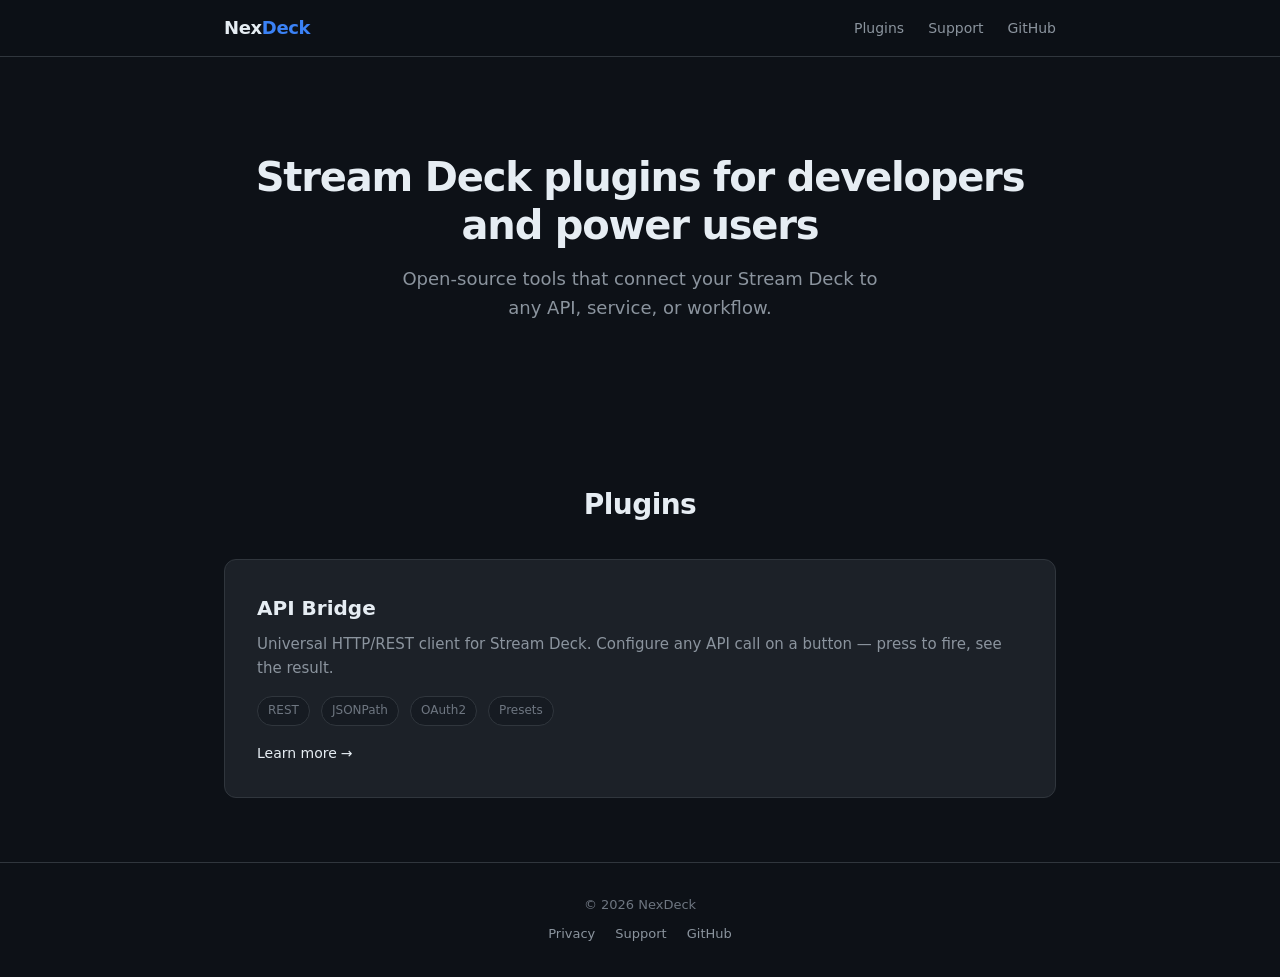
==== index.html @ dd48d945 "feat: initial landing page" ====
<!DOCTYPE html>
<html lang="en">
<head>
  <meta charset="UTF-8">
  <meta name="viewport" content="width=device-width, initial-scale=1.0">
  <title>NexDeck — Stream Deck Plugins</title>
  <meta name="description" content="Stream Deck plugins for developers and power users. Universal API client, automation tools, and more.">
  <link rel="stylesheet" href="assets/css/style.css">
</head>
<body>

  <header class="site-header">
    <div class="container">
      <a href="/" class="site-logo">Nex<span>Deck</span></a>
      <nav>
        <ul class="site-nav">
          <li><a href="/api-bridge/">Plugins</a></li>
          <li><a href="/support/">Support</a></li>
          <li><a href="https://github.com/nexdeck" target="_blank">GitHub</a></li>
        </ul>
      </nav>
    </div>
  </header>

  <main>
    <section class="hero">
      <img src="assets/img/logo.png" alt="NexDeck" class="hero-logo" onerror="this.style.display='none'">
      <h1>Stream Deck plugins for developers<br>and power users</h1>
      <p class="tagline">Open-source tools that connect your Stream Deck to any API, service, or workflow.</p>
    </section>

    <section>
      <div class="container">
        <h2>Plugins</h2>
        <div class="plugin-grid">
          <a href="/api-bridge/" class="plugin-card" style="text-decoration:none;color:inherit">
            <h3>API Bridge</h3>
            <p>Universal HTTP/REST client for Stream Deck. Configure any API call on a button — press to fire, see the result.</p>
            <div>
              <span class="tag">REST</span>
              <span class="tag">JSONPath</span>
              <span class="tag">OAuth2</span>
              <span class="tag">Presets</span>
            </div>
            <span class="card-link">Learn more</span>
          </a>
        </div>
      </div>
    </section>
  </main>

  <footer class="site-footer">
    <div class="container">
      <p>&copy; 2026 NexDeck</p>
      <div class="footer-links">
        <a href="/privacy/">Privacy</a>
        <a href="/support/">Support</a>
        <a href="https://github.com/nexdeck" target="_blank">GitHub</a>
      </div>
    </div>
  </footer>

</body>
</html>
---- assets/css/style.css ----
/* ========================================
   NexDeck — Global Styles
   Dark theme, minimal, tech-oriented
   ======================================== */

:root {
  --bg-primary: #0D1117;
  --bg-secondary: #161B22;
  --bg-card: #1C2128;
  --border: #30363D;
  --text-primary: #E6EDF3;
  --text-secondary: #8B949E;
  --text-muted: #6E7681;
  --accent: #3B82F6;
  --accent-hover: #60A5FA;
  --accent-glow: rgba(59, 130, 246, 0.15);
  --success: #3FB950;
  --error: #F85149;
  --font: system-ui, -apple-system, 'Segoe UI', Roboto, sans-serif;
  --font-mono: 'SF Mono', 'Cascadia Code', 'Fira Code', monospace;
  --max-width: 880px;
  --radius: 8px;
}

*, *::before, *::after {
  margin: 0;
  padding: 0;
  box-sizing: border-box;
}

html {
  scroll-behavior: smooth;
}

body {
  font-family: var(--font);
  background: var(--bg-primary);
  color: var(--text-primary);
  line-height: 1.6;
  -webkit-font-smoothing: antialiased;
}

a {
  color: var(--accent);
  text-decoration: none;
  transition: color 0.2s;
}

a:hover {
  color: var(--accent-hover);
}

img {
  max-width: 100%;
  height: auto;
}

/* ---- Layout ---- */

.container {
  max-width: var(--max-width);
  margin: 0 auto;
  padding: 0 24px;
}

/* ---- Header / Nav ---- */

.site-header {
  position: sticky;
  top: 0;
  z-index: 100;
  background: rgba(13, 17, 23, 0.85);
  backdrop-filter: blur(12px);
  border-bottom: 1px solid var(--border);
}

.site-header .container {
  display: flex;
  align-items: center;
  justify-content: space-between;
  height: 56px;
}

.site-logo {
  font-size: 18px;
  font-weight: 700;
  color: var(--text-primary);
  letter-spacing: -0.02em;
}

.site-logo span {
  color: var(--accent);
}

.site-nav {
  display: flex;
  gap: 24px;
  list-style: none;
}

.site-nav a {
  color: var(--text-secondary);
  font-size: 14px;
  font-weight: 500;
  transition: color 0.2s;
}

.site-nav a:hover {
  color: var(--text-primary);
}

/* ---- Hero ---- */

.hero {
  text-align: center;
  padding: 96px 0 64px;
}

.hero-logo {
  width: 80px;
  height: 80px;
  margin-bottom: 24px;
  border-radius: 16px;
}

.hero h1 {
  font-size: 40px;
  font-weight: 700;
  letter-spacing: -0.03em;
  line-height: 1.2;
  margin-bottom: 16px;
}

.hero .tagline {
  font-size: 18px;
  color: var(--text-secondary);
  max-width: 480px;
  margin: 0 auto 32px;
}

.hero .btn {
  display: inline-flex;
  align-items: center;
  gap: 8px;
  padding: 12px 28px;
  background: var(--accent);
  color: #fff;
  font-size: 15px;
  font-weight: 600;
  border-radius: var(--radius);
  border: none;
  cursor: pointer;
  transition: background 0.2s, transform 0.15s;
}

.hero .btn:hover {
  background: var(--accent-hover);
  color: #fff;
  transform: translateY(-1px);
}

/* ---- Section ---- */

section {
  padding: 64px 0;
}

section h2 {
  font-size: 28px;
  font-weight: 700;
  letter-spacing: -0.02em;
  margin-bottom: 32px;
  text-align: center;
}

/* ---- Plugin Card ---- */

.plugin-grid {
  display: grid;
  grid-template-columns: 1fr;
  gap: 20px;
}

.plugin-card {
  background: var(--bg-card);
  border: 1px solid var(--border);
  border-radius: 12px;
  padding: 32px;
  transition: border-color 0.2s, box-shadow 0.2s;
}

.plugin-card:hover {
  border-color: var(--accent);
  box-shadow: 0 0 0 1px var(--accent), 0 8px 32px var(--accent-glow);
}

.plugin-card h3 {
  font-size: 20px;
  font-weight: 600;
  margin-bottom: 8px;
}

.plugin-card p {
  color: var(--text-secondary);
  font-size: 15px;
  margin-bottom: 16px;
}

.plugin-card .tag {
  display: inline-block;
  padding: 4px 10px;
  background: var(--bg-secondary);
  border: 1px solid var(--border);
  border-radius: 100px;
  font-size: 12px;
  color: var(--text-muted);
  margin-right: 6px;
}

.plugin-card .card-link {
  display: inline-flex;
  align-items: center;
  gap: 4px;
  margin-top: 16px;
  font-size: 14px;
  font-weight: 500;
}

.plugin-card .card-link::after {
  content: '→';
}

/* ---- Features List ---- */

.features-grid {
  display: grid;
  grid-template-columns: repeat(auto-fit, minmax(240px, 1fr));
  gap: 24px;
}

.feature-item {
  padding: 24px;
  background: var(--bg-card);
  border: 1px solid var(--border);
  border-radius: var(--radius);
}

.feature-item .icon {
  font-size: 28px;
  margin-bottom: 12px;
}

.feature-item h3 {
  font-size: 16px;
  font-weight: 600;
  margin-bottom: 6px;
}

.feature-item p {
  font-size: 14px;
  color: var(--text-secondary);
}

/* ---- Steps ---- */

.steps {
  display: grid;
  grid-template-columns: repeat(3, 1fr);
  gap: 24px;
  text-align: center;
}

.step {
  padding: 32px 16px;
}

.step .step-num {
  display: inline-flex;
  align-items: center;
  justify-content: center;
  width: 40px;
  height: 40px;
  background: var(--accent-glow);
  color: var(--accent);
  border-radius: 50%;
  font-size: 16px;
  font-weight: 700;
  margin-bottom: 16px;
}

.step h3 {
  font-size: 16px;
  font-weight: 600;
  margin-bottom: 6px;
}

.step p {
  font-size: 14px;
  color: var(--text-secondary);
}

/* ---- Screenshot Placeholder ---- */

.screenshot-placeholder {
  background: var(--bg-secondary);
  border: 1px dashed var(--border);
  border-radius: var(--radius);
  padding: 64px 24px;
  text-align: center;
  color: var(--text-muted);
  font-size: 14px;
  margin-top: 16px;
}

/* ---- Content Page ---- */

.content-page {
  padding: 48px 0 96px;
}

.content-page h1 {
  font-size: 32px;
  font-weight: 700;
  margin-bottom: 32px;
}

.content-page h2 {
  font-size: 20px;
  font-weight: 600;
  text-align: left;
  margin: 32px 0 12px;
}

.content-page p,
.content-page li {
  color: var(--text-secondary);
  font-size: 15px;
  line-height: 1.7;
  margin-bottom: 12px;
}

.content-page ul {
  padding-left: 20px;
}

.content-page a {
  font-weight: 500;
}

/* ---- Support Cards ---- */

.support-grid {
  display: grid;
  grid-template-columns: repeat(auto-fit, minmax(220px, 1fr));
  gap: 20px;
}

.support-card {
  background: var(--bg-card);
  border: 1px solid var(--border);
  border-radius: var(--radius);
  padding: 24px;
  text-align: center;
}

.support-card .icon {
  font-size: 32px;
  margin-bottom: 12px;
}

.support-card h3 {
  font-size: 16px;
  font-weight: 600;
  margin-bottom: 8px;
}

.support-card p {
  font-size: 14px;
  color: var(--text-secondary);
  margin-bottom: 12px;
}

/* ---- Footer ---- */

.site-footer {
  border-top: 1px solid var(--border);
  padding: 32px 0;
  text-align: center;
  color: var(--text-muted);
  font-size: 13px;
}

.site-footer a {
  color: var(--text-secondary);
}

.footer-links {
  display: flex;
  justify-content: center;
  gap: 20px;
  margin-top: 8px;
}

/* ---- Responsive ---- */

@media (max-width: 640px) {
  .hero {
    padding: 64px 0 48px;
  }

  .hero h1 {
    font-size: 28px;
  }

  .hero .tagline {
    font-size: 16px;
  }

  .steps {
    grid-template-columns: 1fr;
    gap: 12px;
  }

  .site-nav {
    gap: 16px;
  }

  .site-nav a {
    font-size: 13px;
  }
}
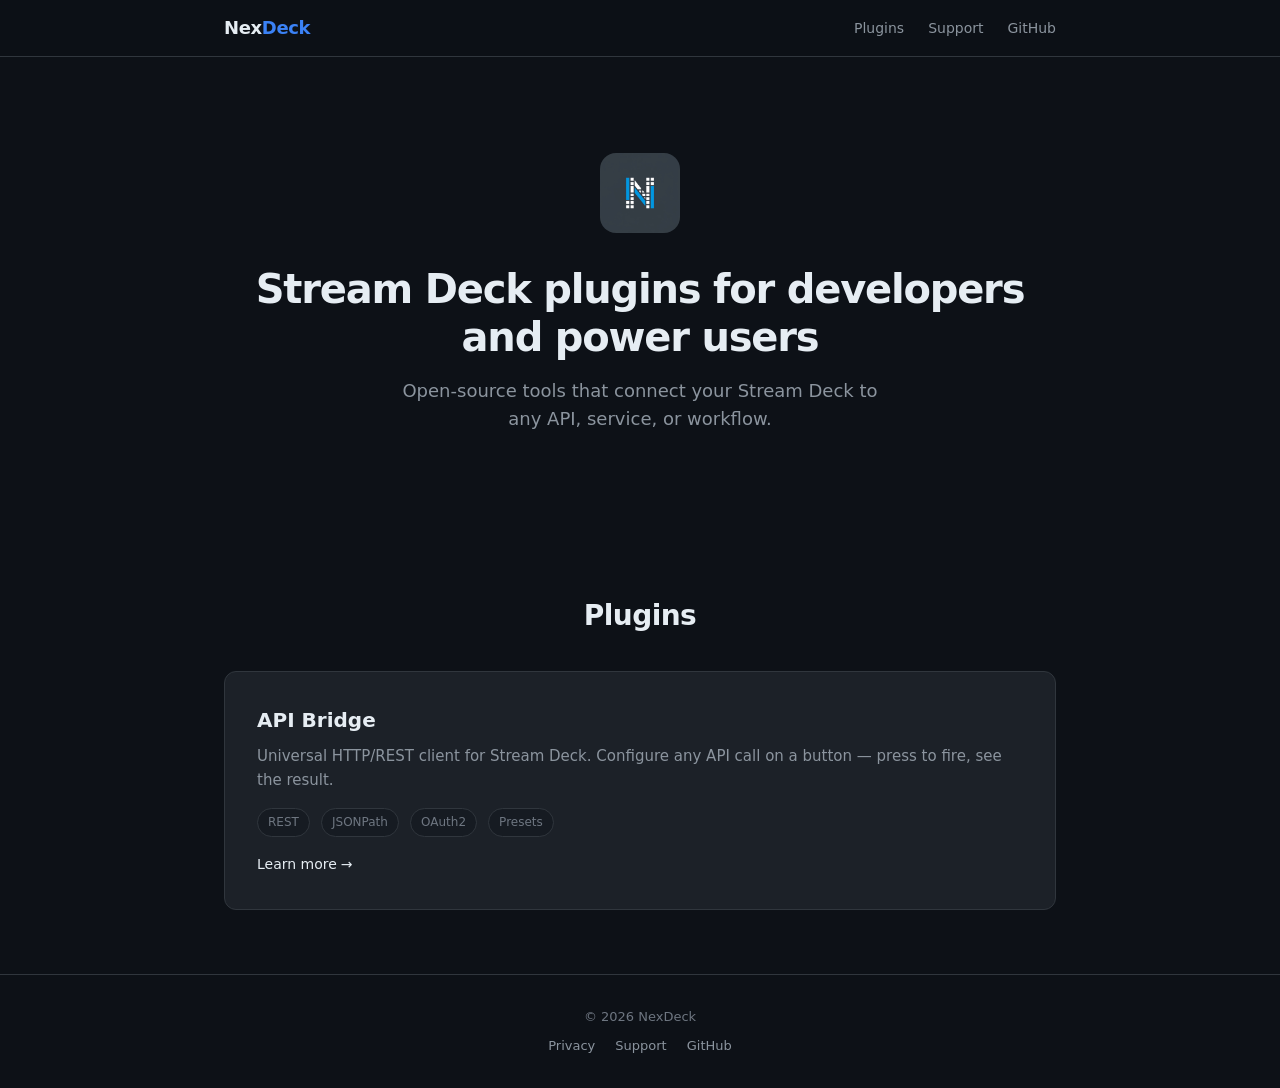
==== commit af823471: "feat: add NexDeck logo to homepage and API Bridge page" ====
--- a/index.html
+++ b/index.html
@@ -24,7 +24,7 @@
 
   <main>
     <section class="hero">
-      <img src="assets/img/logo.png" alt="NexDeck" class="hero-logo" onerror="this.style.display='none'">
+      <img src="assets/img/nexdeck-logo.jpg" alt="NexDeck" class="hero-logo">
       <h1>Stream Deck plugins for developers<br>and power users</h1>
       <p class="tagline">Open-source tools that connect your Stream Deck to any API, service, or workflow.</p>
     </section>
--- a/assets/css/style.css
+++ b/assets/css/style.css
@@ -299,17 +299,38 @@
   color: var(--text-secondary);
 }
 
-/* ---- Screenshot Placeholder ---- */
-
-.screenshot-placeholder {
-  background: var(--bg-secondary);
-  border: 1px dashed var(--border);
+/* ---- Screenshot Gallery ---- */
+
+.screenshot-gallery {
+  display: grid;
+  grid-template-columns: repeat(auto-fit, minmax(340px, 1fr));
+  gap: 20px;
+  margin-top: 16px;
+}
+
+.screenshot-item {
+  background: var(--bg-card);
+  border: 1px solid var(--border);
   border-radius: var(--radius);
-  padding: 64px 24px;
-  text-align: center;
-  color: var(--text-muted);
-  font-size: 14px;
-  margin-top: 16px;
+  overflow: hidden;
+  transition: border-color 0.2s, box-shadow 0.2s;
+}
+
+.screenshot-item:hover {
+  border-color: var(--accent);
+  box-shadow: 0 4px 24px var(--accent-glow);
+}
+
+.screenshot-item img {
+  width: 100%;
+  display: block;
+}
+
+.screenshot-item figcaption {
+  padding: 12px 16px;
+  font-size: 13px;
+  color: var(--text-secondary);
+  text-align: center;
 }
 
 /* ---- Content Page ---- */
